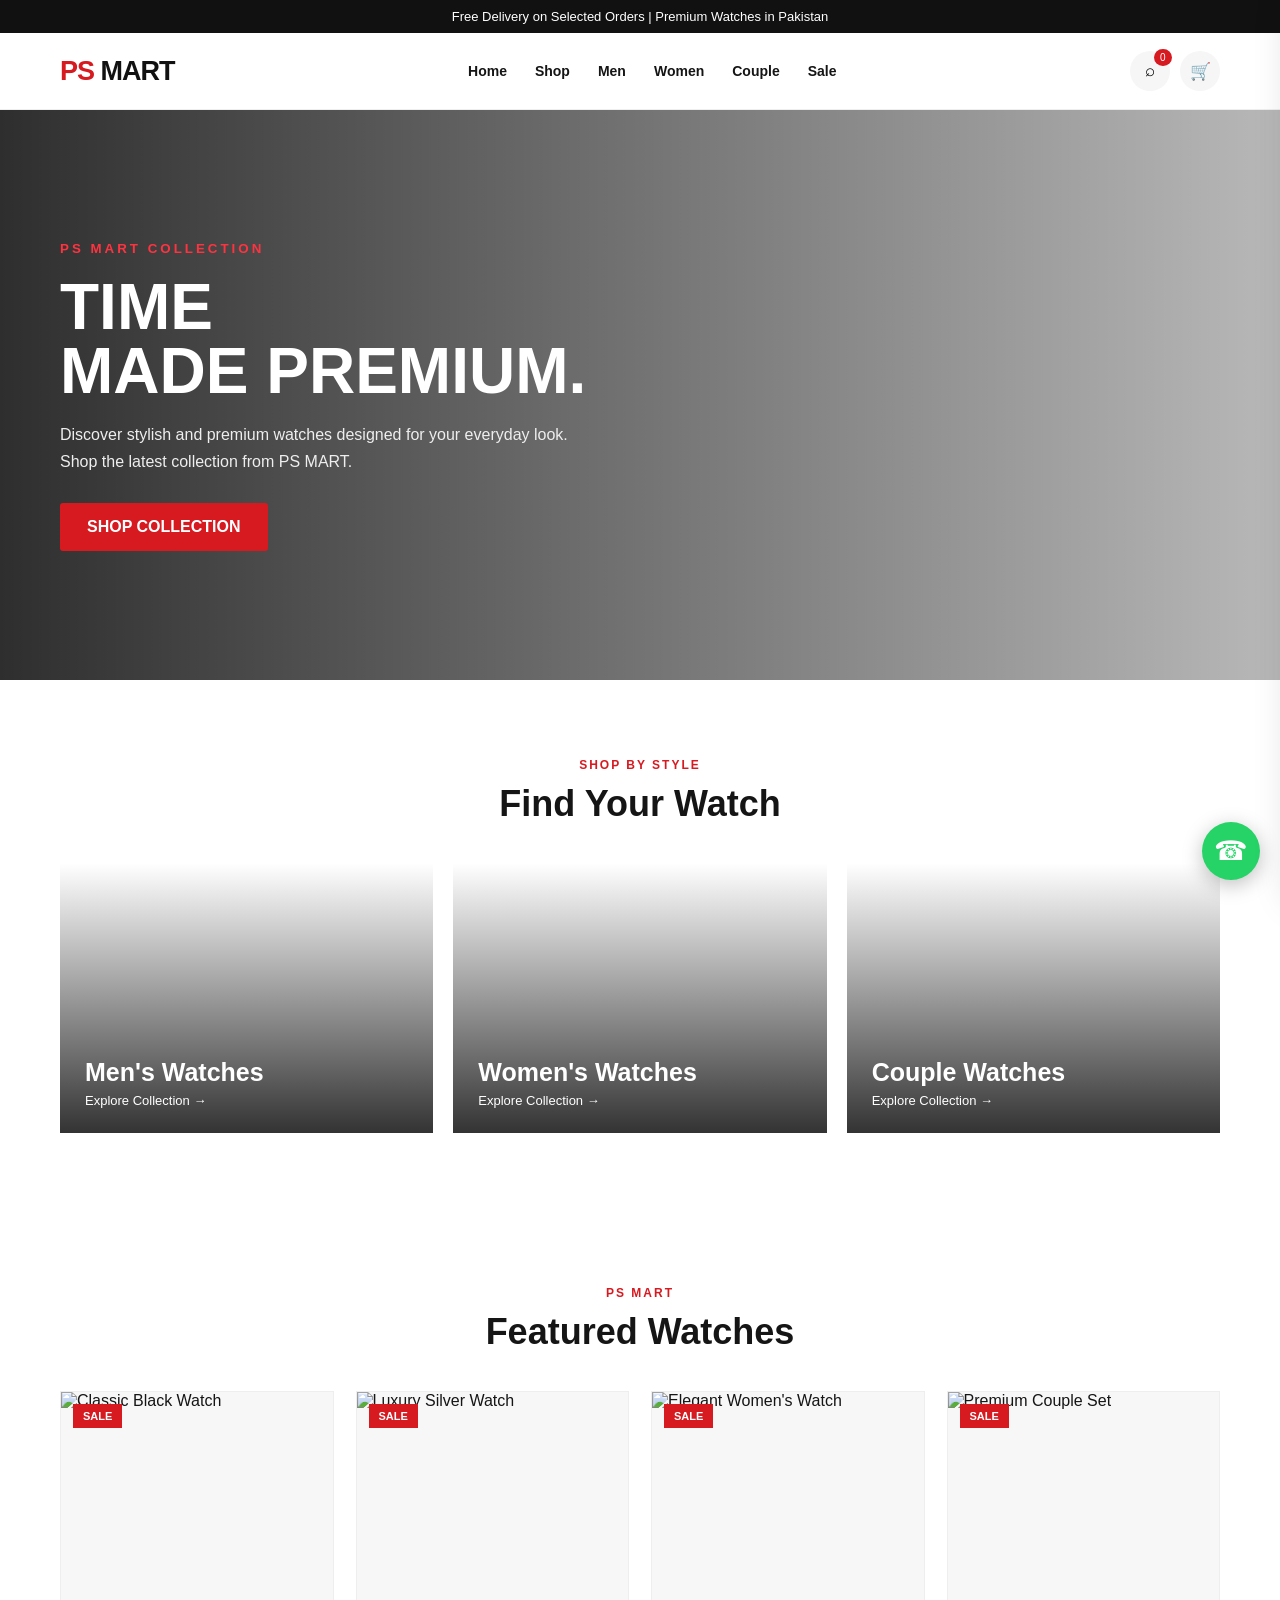
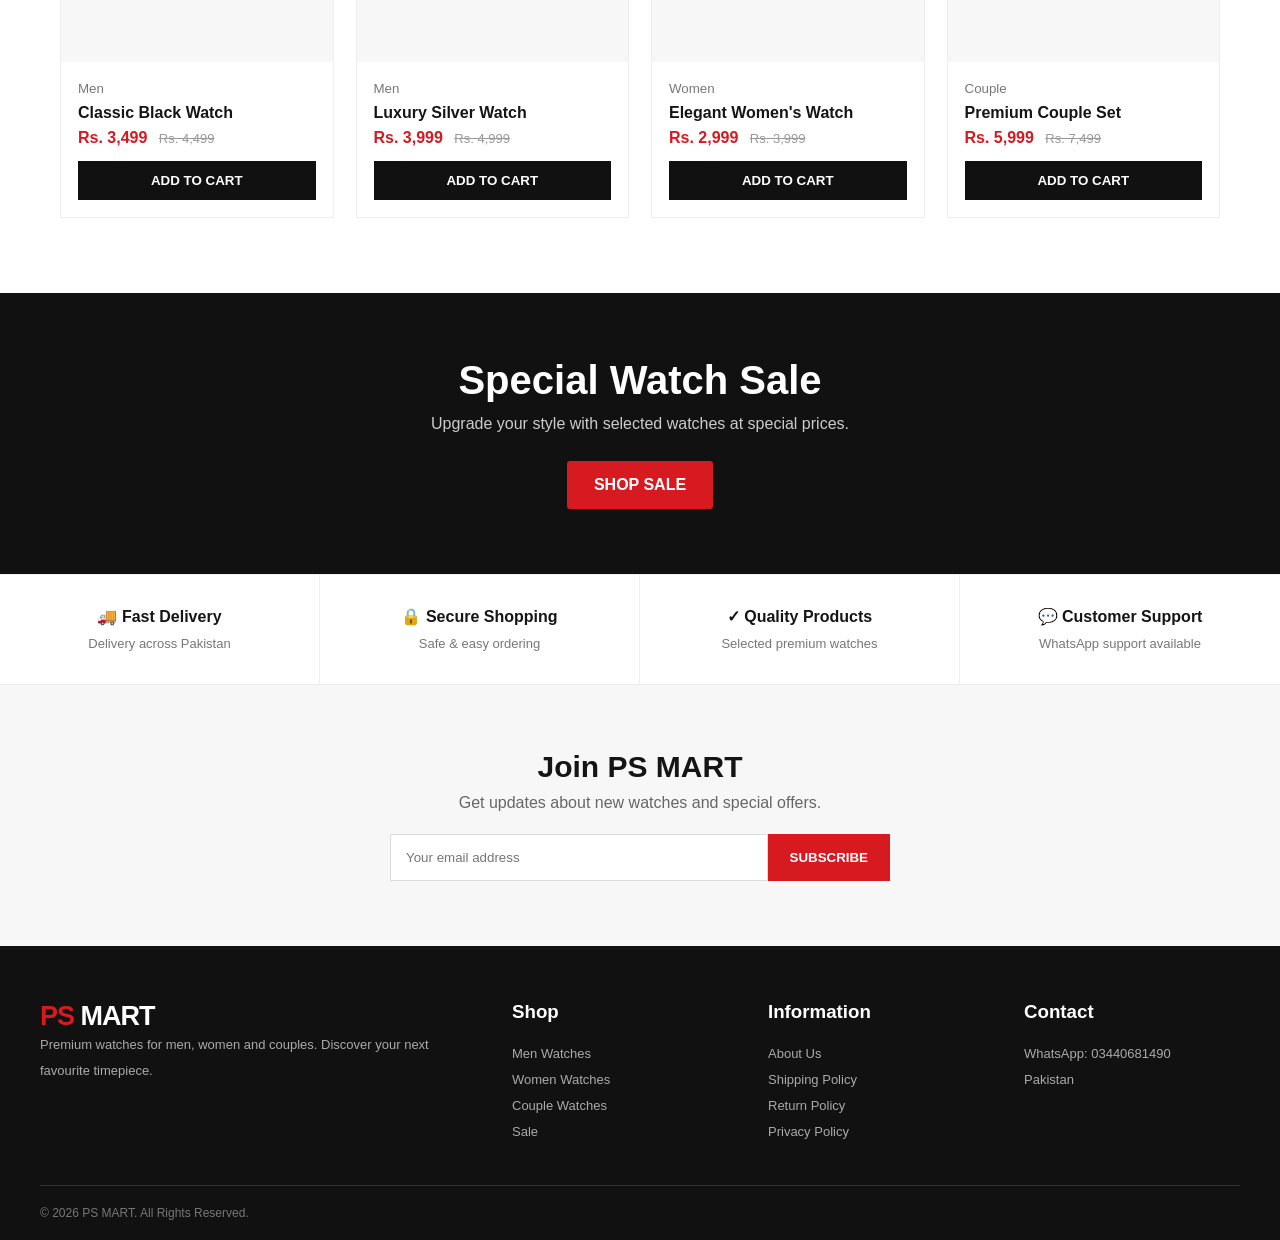
==== index.html @ 441a5683 "Add files via upload" ====
<!DOCTYPE html>
<html lang="en">
<head>
<meta charset="UTF-8">
<meta name="viewport" content="width=device-width, initial-scale=1.0">
<title>PS MART | Premium Watches</title>

<style>
*{margin:0;padding:0;box-sizing:border-box}
body{
    font-family:Arial,Helvetica,sans-serif;
    background:#fff;
    color:#151515;
}
a{text-decoration:none;color:inherit}
button{font-family:inherit}

.topbar{
    background:#111;
    color:#fff;
    text-align:center;
    padding:9px;
    font-size:13px;
}

header{
    position:sticky;
    top:0;
    z-index:1000;
    background:#fff;
    border-bottom:1px solid #eee;
}

.nav{
    max-width:1200px;
    margin:auto;
    height:76px;
    display:flex;
    align-items:center;
    justify-content:space-between;
    padding:0 20px;
}

.logo{
    font-size:27px;
    font-weight:900;
    color:#d71920;
    letter-spacing:-1px;
}
.logo span{color:#111}

.navlinks{
    display:flex;
    gap:28px;
    font-size:14px;
    font-weight:bold;
}
.navlinks a:hover{color:#d71920}

.actions{
    display:flex;
    gap:10px;
    align-items:center;
}
.iconbtn{
    border:0;
    background:#f6f6f6;
    width:40px;
    height:40px;
    border-radius:50%;
    cursor:pointer;
    font-size:17px;
}
.cartCount{
    background:#d71920;
    color:#fff;
    border-radius:50%;
    font-size:10px;
    padding:3px 6px;
    position:absolute;
    margin:-27px 0 0 24px;
}

.hero{
    min-height:570px;
    display:flex;
    align-items:center;
    background:
      linear-gradient(90deg,rgba(0,0,0,.82),rgba(0,0,0,.28)),
      url("https://images.unsplash.com/photo-1523170335258-f5ed11844a49?auto=format&fit=crop&w=1800&q=85")
      center/cover;
    color:#fff;
}

.heroContent{
    max-width:1200px;
    width:100%;
    margin:auto;
    padding:60px 20px;
}
.hero small{
    color:#ff3340;
    font-weight:bold;
    letter-spacing:3px;
}
.hero h1{
    font-size:64px;
    max-width:650px;
    margin:18px 0;
    line-height:1;
}
.hero p{
    max-width:520px;
    color:#eee;
    line-height:1.7;
}
.btn{
    display:inline-block;
    border:0;
    background:#d71920;
    color:#fff;
    padding:15px 27px;
    margin-top:28px;
    font-weight:bold;
    cursor:pointer;
    border-radius:3px;
}
.btn:hover{background:#b91017}

.section{
    max-width:1200px;
    margin:auto;
    padding:75px 20px;
}
.sectionHead{
    text-align:center;
    margin-bottom:38px;
}
.sectionHead span{
    color:#d71920;
    font-size:12px;
    font-weight:bold;
    letter-spacing:2px;
}
.sectionHead h2{
    font-size:36px;
    margin-top:10px;
}

.categories{
    display:grid;
    grid-template-columns:repeat(3,1fr);
    gap:20px;
}
.cat{
    height:270px;
    display:flex;
    align-items:end;
    padding:25px;
    color:#fff;
    position:relative;
    overflow:hidden;
    background-size:cover;
    background-position:center;
}
.cat:before{
    content:"";
    position:absolute;
    inset:0;
    background:linear-gradient(transparent,rgba(0,0,0,.8));
}
.cat div{position:relative}
.cat h3{font-size:25px}
.cat p{font-size:13px;margin-top:6px}

.products{
    display:grid;
    grid-template-columns:repeat(4,1fr);
    gap:22px;
}
.product{
    border:1px solid #eee;
    background:#fff;
    position:relative;
    overflow:hidden;
    transition:.25s;
}
.product:hover{
    transform:translateY(-5px);
    box-shadow:0 12px 30px rgba(0,0,0,.08);
}
.productImg{
    height:270px;
    background:#f7f7f7;
    position:relative;
}
.productImg img{
    width:100%;
    height:100%;
    object-fit:cover;
}
.badge{
    position:absolute;
    top:12px;
    left:12px;
    background:#d71920;
    color:#fff;
    padding:6px 10px;
    font-size:11px;
    font-weight:bold;
}
.productInfo{padding:17px}
.productInfo small{color:#777}
.productInfo h3{
    margin:7px 0;
    font-size:16px;
}
.price{
    font-weight:bold;
    color:#d71920;
}
.old{
    color:#999;
    text-decoration:line-through;
    font-size:13px;
    margin-left:7px;
}
.add{
    width:100%;
    border:0;
    background:#111;
    color:#fff;
    padding:12px;
    margin-top:14px;
    cursor:pointer;
    font-weight:bold;
}
.add:hover{background:#d71920}

.offer{
    background:#111;
    color:#fff;
    padding:65px 20px;
    text-align:center;
}
.offer h2{font-size:40px}
.offer p{margin-top:12px;color:#ccc}

.features{
    display:grid;
    grid-template-columns:repeat(4,1fr);
    border-top:1px solid #eee;
    border-bottom:1px solid #eee;
}
.feature{
    padding:32px 15px;
    text-align:center;
    border-right:1px solid #eee;
}
.feature:last-child{border:0}
.feature b{display:block;margin-bottom:8px}
.feature span{font-size:13px;color:#777}

.newsletter{
    background:#f7f7f7;
    text-align:center;
    padding:65px 20px;
}
.newsletter h2{font-size:30px}
.newsletter p{color:#666;margin:10px 0 22px}
.newsletter form{
    max-width:500px;
    margin:auto;
    display:flex;
}
.newsletter input{
    flex:1;
    padding:15px;
    border:1px solid #ddd;
    outline:0;
}
.newsletter button{
    background:#d71920;
    color:#fff;
    border:0;
    padding:0 22px;
    font-weight:bold;
}

footer{
    background:#111;
    color:#fff;
    padding:55px 20px 20px;
}
.footerGrid{
    max-width:1200px;
    margin:auto;
    display:grid;
    grid-template-columns:2fr 1fr 1fr 1fr;
    gap:40px;
}
footer h3{margin-bottom:18px}
footer p,footer a{
    color:#aaa;
    font-size:13px;
    line-height:2;
}
footer a:hover{color:#fff}
.copy{
    max-width:1200px;
    margin:40px auto 0;
    padding-top:20px;
    border-top:1px solid #333;
    color:#777;
    font-size:12px;
}

.whatsapp{
    position:fixed;
    right:20px;
    bottom:20px;
    z-index:2000;
    width:58px;
    height:58px;
    border-radius:50%;
    background:#25D366;
    color:#fff;
    display:flex;
    align-items:center;
    justify-content:center;
    font-size:27px;
    box-shadow:0 5px 20px rgba(0,0,0,.25);
}

.cartPanel{
    position:fixed;
    right:-420px;
    top:0;
    width:400px;
    max-width:100%;
    height:100vh;
    background:#fff;
    z-index:3000;
    box-shadow:-10px 0 35px rgba(0,0,0,.15);
    transition:.3s;
    padding:25px;
}
.cartPanel.open{right:0}
.cartHead{
    display:flex;
    justify-content:space-between;
    align-items:center;
    border-bottom:1px solid #eee;
    padding-bottom:18px;
}
.close{
    border:0;
    background:#eee;
    width:35px;
    height:35px;
    border-radius:50%;
    cursor:pointer;
}
.cartItems{padding:20px 0;overflow:auto;height:65%}
.cartItem{
    display:flex;
    gap:12px;
    border-bottom:1px solid #eee;
    padding:12px 0;
}
.cartItem img{width:65px;height:65px;object-fit:cover}
.cartItem h4{font-size:14px}
.cartTotal{
    border-top:1px solid #ddd;
    padding-top:18px;
    font-weight:bold;
    display:flex;
    justify-content:space-between;
}

@media(max-width:900px){
    .navlinks{display:none}
    .products{grid-template-columns:repeat(2,1fr)}
    .features{grid-template-columns:repeat(2,1fr)}
    .feature{border-bottom:1px solid #eee}
    .footerGrid{grid-template-columns:1fr 1fr}
}
@media(max-width:600px){
    .hero{min-height:500px}
    .hero h1{font-size:43px}
    .categories{grid-template-columns:1fr}
    .products{grid-template-columns:1fr 1fr;gap:10px}
    .productImg{height:190px}
    .section{padding:50px 12px}
    .sectionHead h2{font-size:28px}
    .footerGrid{grid-template-columns:1fr}
    .newsletter form{flex-direction:column;gap:8px}
    .newsletter button{height:48px}
}
</style>
</head>

<body>

<div class="topbar">
    Free Delivery on Selected Orders | Premium Watches in Pakistan
</div>

<header>
<nav class="nav">
    <a href="#" class="logo">PS <span>MART</span></a>

    <div class="navlinks">
        <a href="#home">Home</a>
        <a href="#shop">Shop</a>
        <a href="#men">Men</a>
        <a href="#women">Women</a>
        <a href="#couple">Couple</a>
        <a href="#sale">Sale</a>
    </div>

    <div class="actions">
        <button class="iconbtn" onclick="focusSearch()">⌕</button>
        <button class="iconbtn" onclick="openCart()">🛒</button>
        <span class="cartCount" id="cartCount">0</span>
    </div>
</nav>
</header>

<main id="home">

<section class="hero">
    <div class="heroContent">
        <small>PS MART COLLECTION</small>
        <h1>TIME<br>MADE PREMIUM.</h1>
        <p>
            Discover stylish and premium watches designed
            for your everyday look. Shop the latest collection
            from PS MART.
        </p>
        <a href="#shop" class="btn">SHOP COLLECTION</a>
    </div>
</section>

<section class="section">
    <div class="sectionHead">
        <span>SHOP BY STYLE</span>
        <h2>Find Your Watch</h2>
    </div>

    <div class="categories">
        <a class="cat" id="men"
           style="background-image:url('https://images.unsplash.com/photo-1524805444758-089113d48a6d?auto=format&fit=crop&w=900&q=80')"
           href="#shop">
            <div>
                <h3>Men's Watches</h3>
                <p>Explore Collection →</p>
            </div>
        </a>

        <a class="cat" id="women"
           style="background-image:url('https://images.unsplash.com/photo-1547996160-81dfa63595aa?auto=format&fit=crop&w=900&q=80')"
           href="#shop">
            <div>
                <h3>Women's Watches</h3>
                <p>Explore Collection →</p>
            </div>
        </a>

        <a class="cat" id="couple"
           style="background-image:url('https://images.unsplash.com/photo-1508057198894-247b23fe5ade?auto=format&fit=crop&w=900&q=80')"
           href="#shop">
            <div>
                <h3>Couple Watches</h3>
                <p>Explore Collection →</p>
            </div>
        </a>
    </div>
</section>

<section class="section" id="shop">
    <div class="sectionHead">
        <span>PS MART</span>
        <h2>Featured Watches</h2>
    </div>

    <div class="products" id="productGrid"></div>
</section>

<section class="offer" id="sale">
    <h2>Special Watch Sale</h2>
    <p>Upgrade your style with selected watches at special prices.</p>
    <a href="#shop" class="btn">SHOP SALE</a>
</section>

<section class="features">
    <div class="feature">
        <b>🚚 Fast Delivery</b>
        <span>Delivery across Pakistan</span>
    </div>
    <div class="feature">
        <b>🔒 Secure Shopping</b>
        <span>Safe & easy ordering</span>
    </div>
    <div class="feature">
        <b>✓ Quality Products</b>
        <span>Selected premium watches</span>
    </div>
    <div class="feature">
        <b>💬 Customer Support</b>
        <span>WhatsApp support available</span>
    </div>
</section>

<section class="newsletter">
    <h2>Join PS MART</h2>
    <p>Get updates about new watches and special offers.</p>
    <form onsubmit="subscribe(event)">
        <input type="email" placeholder="Your email address" required>
        <button type="submit">SUBSCRIBE</button>
    </form>
</section>

</main>

<footer>
<div class="footerGrid">
    <div>
        <div class="logo">PS <span style="color:#fff">MART</span></div>
        <p>
            Premium watches for men, women and couples.
            Discover your next favourite timepiece.
        </p>
    </div>

    <div>
        <h3>Shop</h3>
        <a href="#shop">Men Watches</a><br>
        <a href="#shop">Women Watches</a><br>
        <a href="#shop">Couple Watches</a><br>
        <a href="#sale">Sale</a>
    </div>

    <div>
        <h3>Information</h3>
        <a href="#">About Us</a><br>
        <a href="#">Shipping Policy</a><br>
        <a href="#">Return Policy</a><br>
        <a href="#">Privacy Policy</a>
    </div>

    <div>
        <h3>Contact</h3>
        <p>WhatsApp: 03440681490</p>
        <p>Pakistan</p>
    </div>
</div>

<div class="copy">
    © 2026 PS MART. All Rights Reserved.
</div>
</footer>

<a class="whatsapp"
   href="https://wa.me/923440681490?text=Assalam-o-Alaikum%2C%20PS%20MART%20se%20watch%20ke%20bare%20mein%20maloomat%20chahiye."
   target="_blank"
   aria-label="WhatsApp">
    ☎
</a>

<div class="cartPanel" id="cartPanel">
    <div class="cartHead">
        <h2>Your Cart</h2>
        <button class="close" onclick="closeCart()">×</button>
    </div>

    <div class="cartItems" id="cartItems"></div>

    <div class="cartTotal">
        <span>Total</span>
        <span id="cartTotal">Rs. 0</span>
    </div>

    <button class="btn" style="width:100%" onclick="checkout()">
        ORDER ON WHATSAPP
    </button>
</div>

<script>
const products = [
    {
        id:1,
        name:"Classic Black Watch",
        category:"Men",
        price:3499,
        oldPrice:4499,
        image:"https://images.unsplash.com/photo-1524805444758-089113d48a6d?auto=format&fit=crop&w=700&q=80"
    },
    {
        id:2,
        name:"Luxury Silver Watch",
        category:"Men",
        price:3999,
        oldPrice:4999,
        image:"https://images.unsplash.com/photo-1523275335684-37898b6baf30?auto=format&fit=crop&w=700&q=80"
    },
    {
        id:3,
        name:"Elegant Women's Watch",
        category:"Women",
        price:2999,
        oldPrice:3999,
        image:"https://images.unsplash.com/photo-1547996160-81dfa63595aa?auto=format&fit=crop&w=700&q=80"
    },
    {
        id:4,
        name:"Premium Couple Set",
        category:"Couple",
        price:5999,
        oldPrice:7499,
        image:"https://images.unsplash.com/photo-1508057198894-247b23fe5ade?auto=format&fit=crop&w=700&q=80"
    }
];

let cart = [];

function renderProducts(){
    const grid=document.getElementById("productGrid");

    grid.innerHTML=products.map(p=>`
        <div class="product">
            <div class="productImg">
                <span class="badge">SALE</span>
                <img src="${p.image}" alt="${p.name}">
            </div>
            <div class="productInfo">
                <small>${p.category}</small>
                <h3>${p.name}</h3>
                <span class="price">Rs. ${p.price.toLocaleString()}</span>
                <span class="old">Rs. ${p.oldPrice.toLocaleString()}</span>
                <button class="add" onclick="addToCart(${p.id})">
                    ADD TO CART
                </button>
            </div>
        </div>
    `).join("");
}

function addToCart(id){
    const product=products.find(p=>p.id===id);
    cart.push(product);
    updateCart();
    openCart();
}

function updateCart(){
    document.getElementById("cartCount").textContent=cart.length;

    const items=document.getElementById("cartItems");

    if(cart.length===0){
        items.innerHTML="<p style='color:#777'>Your cart is empty.</p>";
    }else{
        items.innerHTML=cart.map((p,index)=>`
            <div class="cartItem">
                <img src="${p.image}">
                <div style="flex:1">
                    <h4>${p.name}</h4>
                    <p style="color:#d71920;margin-top:6px">
                        Rs. ${p.price.toLocaleString()}
                    </p>
                    <button onclick="removeItem(${index})"
                    style="border:0;background:none;color:#999;cursor:pointer;margin-top:5px">
                    Remove
                    </button>
                </div>
            </div>
        `).join("");
    }

    const total=cart.reduce((sum,p)=>sum+p.price,0);
    document.getElementById("cartTotal").textContent=
        "Rs. "+total.toLocaleString();
}

function removeItem(index){
    cart.splice(index,1);
    updateCart();
}

function openCart(){
    document.getElementById("cartPanel").classList.add("open");
}

function closeCart(){
    document.getElementById("cartPanel").classList.remove("open");
}

function checkout(){
    if(cart.length===0){
        alert("Your cart is empty.");
        return;
    }

    let message="Assalam-o-Alaikum, PS MART mein order karna hai:%0A%0A";

    cart.forEach((p,i)=>{
        message+=(i+1)+". "+p.name+
        " - Rs. "+p.price+"%0A";
    });

    const total=cart.reduce((sum,p)=>sum+p.price,0);

    message+="%0ATotal: Rs. "+total+
             "%0A%0AMy Name:%0AMy Address:";

    window.open(
        "https://wa.me/923440681490?text="+message,
        "_blank"
    );
}

function subscribe(e){
    e.preventDefault();
    alert("Thank you for subscribing to PS MART!");
    e.target.reset();
}

function focusSearch(){
    alert("Search system will be connected with the Admin/Product database.");
}

renderProducts();
updateCart();
</script>

</body>
</html>
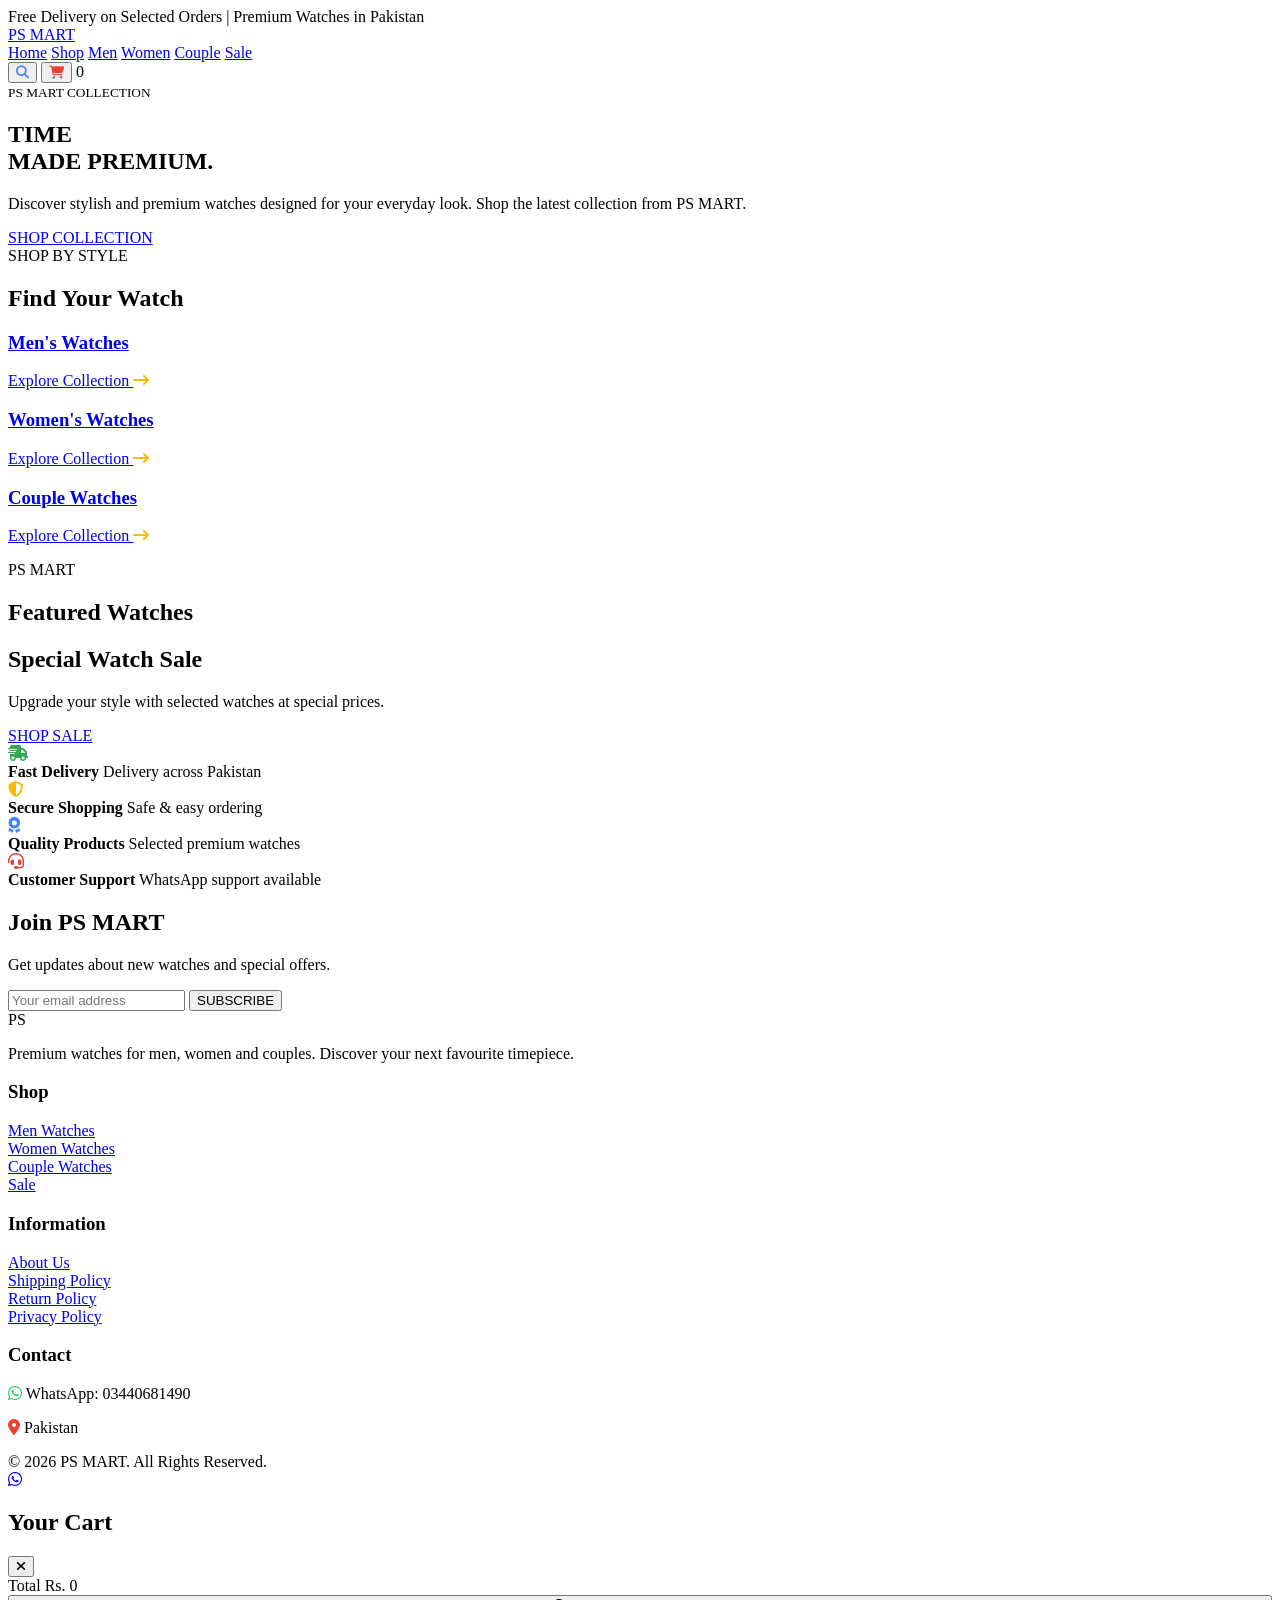
==== commit 3e23e734: "Refactor index.html for improved structure and icons Updated HTML structure, added external CSS and " ====
--- a/index.html
+++ b/index.html
@@ -1,403 +1,18 @@
 <!DOCTYPE html>
 <html lang="en">
 <head>
-<meta charset="UTF-8">
-<meta name="viewport" content="width=device-width, initial-scale=1.0">
-<title>PS MART | Premium Watches</title>
-
-<style>
-*{margin:0;padding:0;box-sizing:border-box}
-body{
-    font-family:Arial,Helvetica,sans-serif;
-    background:#fff;
-    color:#151515;
-}
-a{text-decoration:none;color:inherit}
-button{font-family:inherit}
-
-.topbar{
-    background:#111;
-    color:#fff;
-    text-align:center;
-    padding:9px;
-    font-size:13px;
-}
-
-header{
-    position:sticky;
-    top:0;
-    z-index:1000;
-    background:#fff;
-    border-bottom:1px solid #eee;
-}
-
-.nav{
-    max-width:1200px;
-    margin:auto;
-    height:76px;
-    display:flex;
-    align-items:center;
-    justify-content:space-between;
-    padding:0 20px;
-}
-
-.logo{
-    font-size:27px;
-    font-weight:900;
-    color:#d71920;
-    letter-spacing:-1px;
-}
-.logo span{color:#111}
-
-.navlinks{
-    display:flex;
-    gap:28px;
-    font-size:14px;
-    font-weight:bold;
-}
-.navlinks a:hover{color:#d71920}
-
-.actions{
-    display:flex;
-    gap:10px;
-    align-items:center;
-}
-.iconbtn{
-    border:0;
-    background:#f6f6f6;
-    width:40px;
-    height:40px;
-    border-radius:50%;
-    cursor:pointer;
-    font-size:17px;
-}
-.cartCount{
-    background:#d71920;
-    color:#fff;
-    border-radius:50%;
-    font-size:10px;
-    padding:3px 6px;
-    position:absolute;
-    margin:-27px 0 0 24px;
-}
-
-.hero{
-    min-height:570px;
-    display:flex;
-    align-items:center;
-    background:
-      linear-gradient(90deg,rgba(0,0,0,.82),rgba(0,0,0,.28)),
-      url("https://images.unsplash.com/photo-1523170335258-f5ed11844a49?auto=format&fit=crop&w=1800&q=85")
-      center/cover;
-    color:#fff;
-}
-
-.heroContent{
-    max-width:1200px;
-    width:100%;
-    margin:auto;
-    padding:60px 20px;
-}
-.hero small{
-    color:#ff3340;
-    font-weight:bold;
-    letter-spacing:3px;
-}
-.hero h1{
-    font-size:64px;
-    max-width:650px;
-    margin:18px 0;
-    line-height:1;
-}
-.hero p{
-    max-width:520px;
-    color:#eee;
-    line-height:1.7;
-}
-.btn{
-    display:inline-block;
-    border:0;
-    background:#d71920;
-    color:#fff;
-    padding:15px 27px;
-    margin-top:28px;
-    font-weight:bold;
-    cursor:pointer;
-    border-radius:3px;
-}
-.btn:hover{background:#b91017}
-
-.section{
-    max-width:1200px;
-    margin:auto;
-    padding:75px 20px;
-}
-.sectionHead{
-    text-align:center;
-    margin-bottom:38px;
-}
-.sectionHead span{
-    color:#d71920;
-    font-size:12px;
-    font-weight:bold;
-    letter-spacing:2px;
-}
-.sectionHead h2{
-    font-size:36px;
-    margin-top:10px;
-}
-
-.categories{
-    display:grid;
-    grid-template-columns:repeat(3,1fr);
-    gap:20px;
-}
-.cat{
-    height:270px;
-    display:flex;
-    align-items:end;
-    padding:25px;
-    color:#fff;
-    position:relative;
-    overflow:hidden;
-    background-size:cover;
-    background-position:center;
-}
-.cat:before{
-    content:"";
-    position:absolute;
-    inset:0;
-    background:linear-gradient(transparent,rgba(0,0,0,.8));
-}
-.cat div{position:relative}
-.cat h3{font-size:25px}
-.cat p{font-size:13px;margin-top:6px}
-
-.products{
-    display:grid;
-    grid-template-columns:repeat(4,1fr);
-    gap:22px;
-}
-.product{
-    border:1px solid #eee;
-    background:#fff;
-    position:relative;
-    overflow:hidden;
-    transition:.25s;
-}
-.product:hover{
-    transform:translateY(-5px);
-    box-shadow:0 12px 30px rgba(0,0,0,.08);
-}
-.productImg{
-    height:270px;
-    background:#f7f7f7;
-    position:relative;
-}
-.productImg img{
-    width:100%;
-    height:100%;
-    object-fit:cover;
-}
-.badge{
-    position:absolute;
-    top:12px;
-    left:12px;
-    background:#d71920;
-    color:#fff;
-    padding:6px 10px;
-    font-size:11px;
-    font-weight:bold;
-}
-.productInfo{padding:17px}
-.productInfo small{color:#777}
-.productInfo h3{
-    margin:7px 0;
-    font-size:16px;
-}
-.price{
-    font-weight:bold;
-    color:#d71920;
-}
-.old{
-    color:#999;
-    text-decoration:line-through;
-    font-size:13px;
-    margin-left:7px;
-}
-.add{
-    width:100%;
-    border:0;
-    background:#111;
-    color:#fff;
-    padding:12px;
-    margin-top:14px;
-    cursor:pointer;
-    font-weight:bold;
-}
-.add:hover{background:#d71920}
-
-.offer{
-    background:#111;
-    color:#fff;
-    padding:65px 20px;
-    text-align:center;
-}
-.offer h2{font-size:40px}
-.offer p{margin-top:12px;color:#ccc}
-
-.features{
-    display:grid;
-    grid-template-columns:repeat(4,1fr);
-    border-top:1px solid #eee;
-    border-bottom:1px solid #eee;
-}
-.feature{
-    padding:32px 15px;
-    text-align:center;
-    border-right:1px solid #eee;
-}
-.feature:last-child{border:0}
-.feature b{display:block;margin-bottom:8px}
-.feature span{font-size:13px;color:#777}
-
-.newsletter{
-    background:#f7f7f7;
-    text-align:center;
-    padding:65px 20px;
-}
-.newsletter h2{font-size:30px}
-.newsletter p{color:#666;margin:10px 0 22px}
-.newsletter form{
-    max-width:500px;
-    margin:auto;
-    display:flex;
-}
-.newsletter input{
-    flex:1;
-    padding:15px;
-    border:1px solid #ddd;
-    outline:0;
-}
-.newsletter button{
-    background:#d71920;
-    color:#fff;
-    border:0;
-    padding:0 22px;
-    font-weight:bold;
-}
-
-footer{
-    background:#111;
-    color:#fff;
-    padding:55px 20px 20px;
-}
-.footerGrid{
-    max-width:1200px;
-    margin:auto;
-    display:grid;
-    grid-template-columns:2fr 1fr 1fr 1fr;
-    gap:40px;
-}
-footer h3{margin-bottom:18px}
-footer p,footer a{
-    color:#aaa;
-    font-size:13px;
-    line-height:2;
-}
-footer a:hover{color:#fff}
-.copy{
-    max-width:1200px;
-    margin:40px auto 0;
-    padding-top:20px;
-    border-top:1px solid #333;
-    color:#777;
-    font-size:12px;
-}
-
-.whatsapp{
-    position:fixed;
-    right:20px;
-    bottom:20px;
-    z-index:2000;
-    width:58px;
-    height:58px;
-    border-radius:50%;
-    background:#25D366;
-    color:#fff;
-    display:flex;
-    align-items:center;
-    justify-content:center;
-    font-size:27px;
-    box-shadow:0 5px 20px rgba(0,0,0,.25);
-}
-
-.cartPanel{
-    position:fixed;
-    right:-420px;
-    top:0;
-    width:400px;
-    max-width:100%;
-    height:100vh;
-    background:#fff;
-    z-index:3000;
-    box-shadow:-10px 0 35px rgba(0,0,0,.15);
-    transition:.3s;
-    padding:25px;
-}
-.cartPanel.open{right:0}
-.cartHead{
-    display:flex;
-    justify-content:space-between;
-    align-items:center;
-    border-bottom:1px solid #eee;
-    padding-bottom:18px;
-}
-.close{
-    border:0;
-    background:#eee;
-    width:35px;
-    height:35px;
-    border-radius:50%;
-    cursor:pointer;
-}
-.cartItems{padding:20px 0;overflow:auto;height:65%}
-.cartItem{
-    display:flex;
-    gap:12px;
-    border-bottom:1px solid #eee;
-    padding:12px 0;
-}
-.cartItem img{width:65px;height:65px;object-fit:cover}
-.cartItem h4{font-size:14px}
-.cartTotal{
-    border-top:1px solid #ddd;
-    padding-top:18px;
-    font-weight:bold;
-    display:flex;
-    justify-content:space-between;
-}
-
-@media(max-width:900px){
-    .navlinks{display:none}
-    .products{grid-template-columns:repeat(2,1fr)}
-    .features{grid-template-columns:repeat(2,1fr)}
-    .feature{border-bottom:1px solid #eee}
-    .footerGrid{grid-template-columns:1fr 1fr}
-}
-@media(max-width:600px){
-    .hero{min-height:500px}
-    .hero h1{font-size:43px}
-    .categories{grid-template-columns:1fr}
-    .products{grid-template-columns:1fr 1fr;gap:10px}
-    .productImg{height:190px}
-    .section{padding:50px 12px}
-    .sectionHead h2{font-size:28px}
-    .footerGrid{grid-template-columns:1fr}
-    .newsletter form{flex-direction:column;gap:8px}
-    .newsletter button{height:48px}
-}
-</style>
+    <meta charset="UTF-8">
+    <meta name="viewport" content="width=device-width, initial-scale=1.0">
+    <title>PS MART | Premium Watches</title>
+    
+    <!-- External CSS -->
+    <link rel="stylesheet" href="style.css">
+    
+    <!-- FontAwesome for Colorful Actual Icons -->
+    <link rel="stylesheet" href="https://cdnjs.cloudflare.com/ajax/libs/font-awesome/6.4.0/css/all.min.css">
+    
+    <!-- External JS (Type module for Firebase) -->
+    <script type="module" src="script.js" defer></script>
 </head>
 
 <body>
@@ -407,171 +22,182 @@
 </div>
 
 <header>
-<nav class="nav">
-    <a href="#" class="logo">PS <span>MART</span></a>
-
-    <div class="navlinks">
-        <a href="#home">Home</a>
-        <a href="#shop">Shop</a>
-        <a href="#men">Men</a>
-        <a href="#women">Women</a>
-        <a href="#couple">Couple</a>
-        <a href="#sale">Sale</a>
-    </div>
-
-    <div class="actions">
-        <button class="iconbtn" onclick="focusSearch()">⌕</button>
-        <button class="iconbtn" onclick="openCart()">🛒</button>
-        <span class="cartCount" id="cartCount">0</span>
-    </div>
-</nav>
+    <nav class="nav">
+        <a href="#" class="logo">PS <span>MART</span></a>
+
+        <div class="navlinks">
+            <a href="#home">Home</a>
+            <a href="#shop">Shop</a>
+            <a href="#men">Men</a>
+            <a href="#women">Women</a>
+            <a href="#couple">Couple</a>
+            <a href="#sale">Sale</a>
+        </div>
+
+        <div class="actions">
+            <!-- Replaced emojis with colorful icons -->
+            <button class="iconbtn" onclick="focusSearch()" aria-label="Search">
+                <i class="fa-solid fa-magnifying-glass" style="color: #4285F4;"></i>
+            </button>
+            <button class="iconbtn" onclick="openCart()" aria-label="Cart">
+                <i class="fa-solid fa-cart-shopping" style="color: #E94235;"></i>
+            </button>
+            <span class="cartCount" id="cartCount">0</span>
+        </div>
+    </nav>
 </header>
 
 <main id="home">
 
-<section class="hero">
-    <div class="heroContent">
-        <small>PS MART COLLECTION</small>
-        <h1>TIME<br>MADE PREMIUM.</h1>
-        <p>
-            Discover stylish and premium watches designed
-            for your everyday look. Shop the latest collection
-            from PS MART.
-        </p>
-        <a href="#shop" class="btn">SHOP COLLECTION</a>
-    </div>
-</section>
-
-<section class="section">
-    <div class="sectionHead">
-        <span>SHOP BY STYLE</span>
-        <h2>Find Your Watch</h2>
-    </div>
-
-    <div class="categories">
-        <a class="cat" id="men"
-           style="background-image:url('https://images.unsplash.com/photo-1524805444758-089113d48a6d?auto=format&fit=crop&w=900&q=80')"
-           href="#shop">
-            <div>
-                <h3>Men's Watches</h3>
-                <p>Explore Collection →</p>
-            </div>
-        </a>
-
-        <a class="cat" id="women"
-           style="background-image:url('https://images.unsplash.com/photo-1547996160-81dfa63595aa?auto=format&fit=crop&w=900&q=80')"
-           href="#shop">
-            <div>
-                <h3>Women's Watches</h3>
-                <p>Explore Collection →</p>
-            </div>
-        </a>
-
-        <a class="cat" id="couple"
-           style="background-image:url('https://images.unsplash.com/photo-1508057198894-247b23fe5ade?auto=format&fit=crop&w=900&q=80')"
-           href="#shop">
-            <div>
-                <h3>Couple Watches</h3>
-                <p>Explore Collection →</p>
-            </div>
-        </a>
-    </div>
-</section>
-
-<section class="section" id="shop">
-    <div class="sectionHead">
-        <span>PS MART</span>
-        <h2>Featured Watches</h2>
-    </div>
-
-    <div class="products" id="productGrid"></div>
-</section>
-
-<section class="offer" id="sale">
-    <h2>Special Watch Sale</h2>
-    <p>Upgrade your style with selected watches at special prices.</p>
-    <a href="#shop" class="btn">SHOP SALE</a>
-</section>
-
-<section class="features">
-    <div class="feature">
-        <b>🚚 Fast Delivery</b>
-        <span>Delivery across Pakistan</span>
-    </div>
-    <div class="feature">
-        <b>🔒 Secure Shopping</b>
-        <span>Safe & easy ordering</span>
-    </div>
-    <div class="feature">
-        <b>✓ Quality Products</b>
-        <span>Selected premium watches</span>
-    </div>
-    <div class="feature">
-        <b>💬 Customer Support</b>
-        <span>WhatsApp support available</span>
-    </div>
-</section>
-
-<section class="newsletter">
-    <h2>Join PS MART</h2>
-    <p>Get updates about new watches and special offers.</p>
-    <form onsubmit="subscribe(event)">
-        <input type="email" placeholder="Your email address" required>
-        <button type="submit">SUBSCRIBE</button>
-    </form>
-</section>
+    <section class="hero">
+        <div class="heroContent">
+            <small>PS MART COLLECTION</small>
+            <h1>TIME<br>MADE PREMIUM.</h1>
+            <p>
+                Discover stylish and premium watches designed
+                for your everyday look. Shop the latest collection
+                from PS MART.
+            </p>
+            <a href="#shop" class="btn">SHOP COLLECTION</a>
+        </div>
+    </section>
+
+    <section class="section">
+        <div class="sectionHead">
+            <span>SHOP BY STYLE</span>
+            <h2>Find Your Watch</h2>
+        </div>
+
+        <div class="categories">
+            <a class="cat" id="men"
+               style="background-image:url('https://images.unsplash.com/photo-1524805444758-089113d48a6d?auto=format&fit=crop&w=900&q=80')"
+               href="#shop">
+                <div>
+                    <h3>Men's Watches</h3>
+                    <p>Explore Collection <i class="fa-solid fa-arrow-right-long" style="color: #FABB05;"></i></p>
+                </div>
+            </a>
+
+            <a class="cat" id="women"
+               style="background-image:url('https://images.unsplash.com/photo-1547996160-81dfa63595aa?auto=format&fit=crop&w=900&q=80')"
+               href="#shop">
+                <div>
+                    <h3>Women's Watches</h3>
+                    <p>Explore Collection <i class="fa-solid fa-arrow-right-long" style="color: #FABB05;"></i></p>
+                </div>
+            </a>
+
+            <a class="cat" id="couple"
+               style="background-image:url('https://images.unsplash.com/photo-1508057198894-247b23fe5ade?auto=format&fit=crop&w=900&q=80')"
+               href="#shop">
+                <div>
+                    <h3>Couple Watches</h3>
+                    <p>Explore Collection <i class="fa-solid fa-arrow-right-long" style="color: #FABB05;"></i></p>
+                </div>
+            </a>
+        </div>
+    </section>
+
+    <section class="section" id="shop">
+        <div class="sectionHead">
+            <span>PS MART</span>
+            <h2>Featured Watches</h2>
+        </div>
+
+        <div class="products" id="productGrid"></div>
+    </section>
+
+    <section class="offer" id="sale">
+        <h2>Special Watch Sale</h2>
+        <p>Upgrade your style with selected watches at special prices.</p>
+        <a href="#shop" class="btn">SHOP SALE</a>
+    </section>
+
+    <section class="features">
+        <div class="feature">
+            <div class="feature-icon"><i class="fa-solid fa-truck-fast" style="color: #34A853;"></i></div>
+            <b>Fast Delivery</b>
+            <span>Delivery across Pakistan</span>
+        </div>
+        <div class="feature">
+            <div class="feature-icon"><i class="fa-solid fa-shield-halved" style="color: #FABB05;"></i></div>
+            <b>Secure Shopping</b>
+            <span>Safe & easy ordering</span>
+        </div>
+        <div class="feature">
+            <div class="feature-icon"><i class="fa-solid fa-award" style="color: #4285F4;"></i></div>
+            <b>Quality Products</b>
+            <span>Selected premium watches</span>
+        </div>
+        <div class="feature">
+            <div class="feature-icon"><i class="fa-solid fa-headset" style="color: #E94235;"></i></div>
+            <b>Customer Support</b>
+            <span>WhatsApp support available</span>
+        </div>
+    </section>
+
+    <section class="newsletter">
+        <h2>Join PS MART</h2>
+        <p>Get updates about new watches and special offers.</p>
+        <form onsubmit="subscribe(event)">
+            <input type="email" placeholder="Your email address" required>
+            <button type="submit">SUBSCRIBE</button>
+        </form>
+    </section>
 
 </main>
 
 <footer>
-<div class="footerGrid">
-    <div>
-        <div class="logo">PS <span style="color:#fff">MART</span></div>
-        <p>
-            Premium watches for men, women and couples.
-            Discover your next favourite timepiece.
-        </p>
-    </div>
-
-    <div>
-        <h3>Shop</h3>
-        <a href="#shop">Men Watches</a><br>
-        <a href="#shop">Women Watches</a><br>
-        <a href="#shop">Couple Watches</a><br>
-        <a href="#sale">Sale</a>
-    </div>
-
-    <div>
-        <h3>Information</h3>
-        <a href="#">About Us</a><br>
-        <a href="#">Shipping Policy</a><br>
-        <a href="#">Return Policy</a><br>
-        <a href="#">Privacy Policy</a>
-    </div>
-
-    <div>
-        <h3>Contact</h3>
-        <p>WhatsApp: 03440681490</p>
-        <p>Pakistan</p>
-    </div>
-</div>
-
-<div class="copy">
-    © 2026 PS MART. All Rights Reserved.
-</div>
+    <div class="footerGrid">
+        <div>
+            <div class="logo">PS <span style="color:#fff">MART</span></div>
+            <p>
+                Premium watches for men, women and couples.
+                Discover your next favourite timepiece.
+            </p>
+        </div>
+
+        <div>
+            <h3>Shop</h3>
+            <a href="#shop">Men Watches</a><br>
+            <a href="#shop">Women Watches</a><br>
+            <a href="#shop">Couple Watches</a><br>
+            <a href="#sale">Sale</a>
+        </div>
+
+        <div>
+            <h3>Information</h3>
+            <a href="#">About Us</a><br>
+            <a href="#">Shipping Policy</a><br>
+            <a href="#">Return Policy</a><br>
+            <a href="#">Privacy Policy</a>
+        </div>
+
+        <div>
+            <h3>Contact</h3>
+            <p><i class="fa-brands fa-whatsapp" style="color:#25D366"></i> WhatsApp: 03440681490</p>
+            <p><i class="fa-solid fa-location-dot" style="color:#ea4335"></i> Pakistan</p>
+        </div>
+    </div>
+
+    <div class="copy">
+        © 2026 PS MART. All Rights Reserved.
+    </div>
 </footer>
 
 <a class="whatsapp"
    href="https://wa.me/923440681490?text=Assalam-o-Alaikum%2C%20PS%20MART%20se%20watch%20ke%20bare%20mein%20maloomat%20chahiye."
    target="_blank"
    aria-label="WhatsApp">
-    ☎
+    <i class="fa-brands fa-whatsapp"></i>
 </a>
 
 <div class="cartPanel" id="cartPanel">
     <div class="cartHead">
         <h2>Your Cart</h2>
-        <button class="close" onclick="closeCart()">×</button>
+        <button class="close" onclick="closeCart()">
+            <i class="fa-solid fa-xmark"></i>
+        </button>
     </div>
 
     <div class="cartItems" id="cartItems"></div>
@@ -582,157 +208,9 @@
     </div>
 
     <button class="btn" style="width:100%" onclick="checkout()">
-        ORDER ON WHATSAPP
+        <i class="fa-brands fa-whatsapp" style="margin-right: 8px;"></i> ORDER ON WHATSAPP
     </button>
 </div>
 
-<script>
-const products = [
-    {
-        id:1,
-        name:"Classic Black Watch",
-        category:"Men",
-        price:3499,
-        oldPrice:4499,
-        image:"https://images.unsplash.com/photo-1524805444758-089113d48a6d?auto=format&fit=crop&w=700&q=80"
-    },
-    {
-        id:2,
-        name:"Luxury Silver Watch",
-        category:"Men",
-        price:3999,
-        oldPrice:4999,
-        image:"https://images.unsplash.com/photo-1523275335684-37898b6baf30?auto=format&fit=crop&w=700&q=80"
-    },
-    {
-        id:3,
-        name:"Elegant Women's Watch",
-        category:"Women",
-        price:2999,
-        oldPrice:3999,
-        image:"https://images.unsplash.com/photo-1547996160-81dfa63595aa?auto=format&fit=crop&w=700&q=80"
-    },
-    {
-        id:4,
-        name:"Premium Couple Set",
-        category:"Couple",
-        price:5999,
-        oldPrice:7499,
-        image:"https://images.unsplash.com/photo-1508057198894-247b23fe5ade?auto=format&fit=crop&w=700&q=80"
-    }
-];
-
-let cart = [];
-
-function renderProducts(){
-    const grid=document.getElementById("productGrid");
-
-    grid.innerHTML=products.map(p=>`
-        <div class="product">
-            <div class="productImg">
-                <span class="badge">SALE</span>
-                <img src="${p.image}" alt="${p.name}">
-            </div>
-            <div class="productInfo">
-                <small>${p.category}</small>
-                <h3>${p.name}</h3>
-                <span class="price">Rs. ${p.price.toLocaleString()}</span>
-                <span class="old">Rs. ${p.oldPrice.toLocaleString()}</span>
-                <button class="add" onclick="addToCart(${p.id})">
-                    ADD TO CART
-                </button>
-            </div>
-        </div>
-    `).join("");
-}
-
-function addToCart(id){
-    const product=products.find(p=>p.id===id);
-    cart.push(product);
-    updateCart();
-    openCart();
-}
-
-function updateCart(){
-    document.getElementById("cartCount").textContent=cart.length;
-
-    const items=document.getElementById("cartItems");
-
-    if(cart.length===0){
-        items.innerHTML="<p style='color:#777'>Your cart is empty.</p>";
-    }else{
-        items.innerHTML=cart.map((p,index)=>`
-            <div class="cartItem">
-                <img src="${p.image}">
-                <div style="flex:1">
-                    <h4>${p.name}</h4>
-                    <p style="color:#d71920;margin-top:6px">
-                        Rs. ${p.price.toLocaleString()}
-                    </p>
-                    <button onclick="removeItem(${index})"
-                    style="border:0;background:none;color:#999;cursor:pointer;margin-top:5px">
-                    Remove
-                    </button>
-                </div>
-            </div>
-        `).join("");
-    }
-
-    const total=cart.reduce((sum,p)=>sum+p.price,0);
-    document.getElementById("cartTotal").textContent=
-        "Rs. "+total.toLocaleString();
-}
-
-function removeItem(index){
-    cart.splice(index,1);
-    updateCart();
-}
-
-function openCart(){
-    document.getElementById("cartPanel").classList.add("open");
-}
-
-function closeCart(){
-    document.getElementById("cartPanel").classList.remove("open");
-}
-
-function checkout(){
-    if(cart.length===0){
-        alert("Your cart is empty.");
-        return;
-    }
-
-    let message="Assalam-o-Alaikum, PS MART mein order karna hai:%0A%0A";
-
-    cart.forEach((p,i)=>{
-        message+=(i+1)+". "+p.name+
-        " - Rs. "+p.price+"%0A";
-    });
-
-    const total=cart.reduce((sum,p)=>sum+p.price,0);
-
-    message+="%0ATotal: Rs. "+total+
-             "%0A%0AMy Name:%0AMy Address:";
-
-    window.open(
-        "https://wa.me/923440681490?text="+message,
-        "_blank"
-    );
-}
-
-function subscribe(e){
-    e.preventDefault();
-    alert("Thank you for subscribing to PS MART!");
-    e.target.reset();
-}
-
-function focusSearch(){
-    alert("Search system will be connected with the Admin/Product database.");
-}
-
-renderProducts();
-updateCart();
-</script>
-
 </body>
-</html>+</html>
